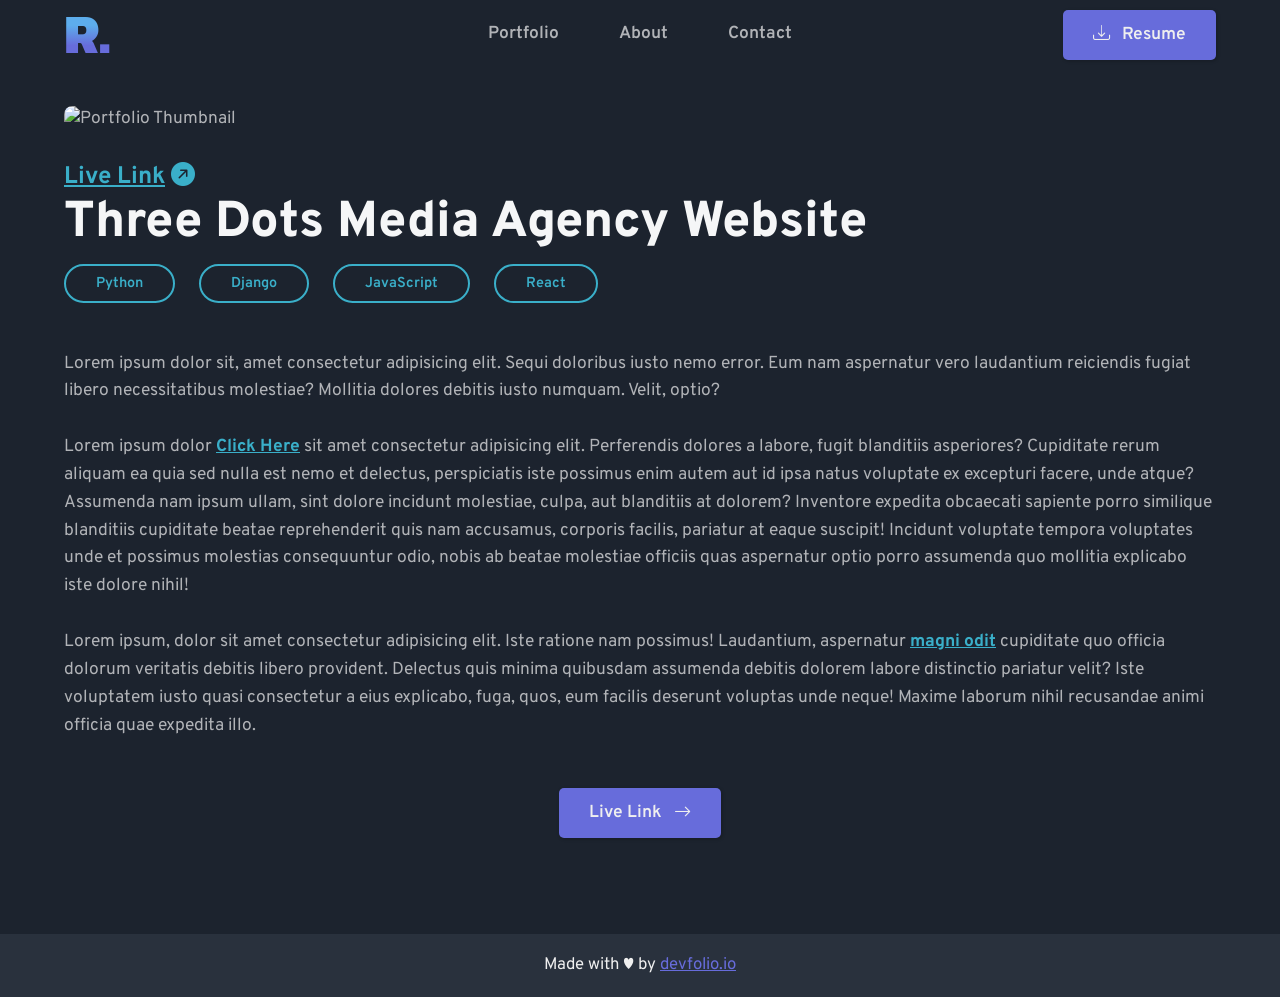
==== portfolio.html @ f794dcac "design in progess" ====
<!DOCTYPE html>
<html lang="en">
  <head>
    <meta charset="UTF-8" />
    <meta http-equiv="X-UA-Compatible" content="IE=edge" />
    <meta name="viewport" content="width=device-width, initial-scale=1.0" />
    <title>Richard Hendricks's Portfolio</title>
    <link rel="shortcut icon" href="assets/favicon.ico" type="image/x-icon" />

    <!-- Google Fonts -->
    <link rel="preconnect" href="https://fonts.googleapis.com" />
    <link rel="preconnect" href="https://fonts.gstatic.com" crossorigin />
    <link
      href="https://fonts.googleapis.com/css2?family=Overpass:wght@400;600;700;800;900&family=Kanit:wght@800&display=swap"
      rel="stylesheet"
    />
    <!-- Bootstrap Icon-->
    <link
      rel="stylesheet"
      href="https://cdn.jsdelivr.net/npm/bootstrap-icons@1.6.1/font/bootstrap-icons.css"
    />
    <!-- Animate CSS -->
    <link
      rel="stylesheet"
      href="https://cdnjs.cloudflare.com/ajax/libs/animate.css/4.1.1/animate.min.css"
    />

    <!-- SplideJs Styles -->
    <link
      rel="stylesheet"
      href="https://cdn.jsdelivr.net/npm/@splidejs/splide@3.2.1/dist/css/splide.min.css"
    />
    <!-- App Styles -->
    <link rel="stylesheet" href="styles/app.css" />
  </head>
  <body>
    <header class="header">
      <div class="animate__animated animate__slideInDown">
        <div class="container">
          <h1 class="header__logo">
            <a href="/"> R. </a>
          </h1>
          <nav class="navigation">
            <ul>
              <li><a href="#portfolio">Portfolio</a></li>
              <li><a href="#about">About</a></li>
              <li><a href="#contact">Contact</a></li>
            </ul>
            <a class="btn btn--main" href="assets/resume.pdf" download>
              <i class="bi bi-download"></i> Resume
            </a>
          </nav>
          <div class="header__resume">
            <a class="btn btn--main" href="assets/resume.pdf" download>
              <i class="bi bi-download"></i> Resume
            </a>
          </div>
          <div class="header__mobile">
            <button id="navigation-button">
              <i class="bi bi-list"></i>
            </button>
          </div>
        </div>
      </div>
    </header>

    <!-- Portfolio Single -->
    <section class="portfolioSingle">
      <div class="container">
        <div class="portfolioSingle__img">
          <img src="assets/portfolio-04.jpg" alt="Portfolio Thumbnail" />
        </div>
        <a href="#" class="portfolioSingle__link">
          Live Link
          <span>
            <i class="bi bi-arrow-up-right-circle-fill"></i>
          </span>
        </a>
        <h2 class="portfolioSingle__title">Three Dots Media Agency Website</h2>
        <ul class="portfolioSingle__stacks">
          <li>Python</li>
          <li>Django</li>
          <li>JavaScript</li>
          <li>React</li>
        </ul>
        <div class="portfolioSingle__content">
          Lorem ipsum dolor sit, amet consectetur adipisicing elit. Sequi
          doloribus iusto nemo error. Eum nam aspernatur vero laudantium
          reiciendis fugiat libero necessitatibus molestiae? Mollitia dolores
          debitis iusto numquam. Velit, optio?

          <br />
          <br />

          Lorem ipsum dolor <a href="#">Click Here</a> sit amet consectetur
          adipisicing elit. Perferendis dolores a labore, fugit blanditiis
          asperiores? Cupiditate rerum aliquam ea quia sed nulla est nemo et
          delectus, perspiciatis iste possimus enim autem aut id ipsa natus
          voluptate ex excepturi facere, unde atque? Assumenda nam ipsum ullam,
          sint dolore incidunt molestiae, culpa, aut blanditiis at dolorem?
          Inventore expedita obcaecati sapiente porro similique blanditiis
          cupiditate beatae reprehenderit quis nam accusamus, corporis facilis,
          pariatur at eaque suscipit! Incidunt voluptate tempora voluptates unde
          et possimus molestias consequuntur odio, nobis ab beatae molestiae
          officiis quas aspernatur optio porro assumenda quo mollitia explicabo
          iste dolore nihil!

          <br />
          <br />

          Lorem ipsum, dolor sit amet consectetur adipisicing elit. Iste ratione
          nam possimus! Laudantium, aspernatur
          <a href="#">magni odit</a> cupiditate quo officia dolorum veritatis
          debitis libero provident. Delectus quis minima quibusdam assumenda
          debitis dolorem labore distinctio pariatur velit? Iste voluptatem
          iusto quasi consectetur a eius explicabo, fuga, quos, eum facilis
          deserunt voluptas unde neque! Maxime laborum nihil recusandae animi
          officia quae expedita illo.
        </div>

        <div class="portfolioSingle__linkBottom">
          <a href="#" class="btn btn--main">
            Live Link <i class="bi bi-arrow-right"></i>
          </a>
        </div>
      </div>
    </section>

    <footer class="footer">
      <div class="footer__copyright">
        <p>Made with &hearts; by <a href="/">devfolio.io</a></p>
      </div>
    </footer>

    <!-- SplideJs v3 -->
    <script src="https://cdn.jsdelivr.net/npm/@splidejs/splide@3.2.1/dist/js/splide.min.js"></script>
    <!-- Scroll Reveal -->
    <script src="https://unpkg.com/scrollreveal"></script>
    <!-- App Scripts -->
    <script src="scripts/app.js"></script>
  </body>
</html>
---- styles/app.css ----
:root {
  --color-main: #676cdb;
  --color-accent: #3aafc9;
  --color-tomato: #f36961;
  --color-orange: #f1b457;
  --color-text: #b1b3b7;
  --color-light: #efefef;
  --color-lighter: #f5f6f7;
  --color-black: #1c232e;
  --color-darkest: #29313d;
  --color-darker: #3a424e;
  --color-dark: #5c626b;
  --font-family: 'Overpass', -apple-system, 'Segoe UI', Roboto, Ubuntu,
    'Helvetica Neue', sans-serif;
  --font-special: 'Kanit', Arial, sans-serif;
  --font-regular: 400;
  --font-medium: 600;
  --font-semi-bold: 700;
  --font-bold: 800;
  --font-black: 900;
}

* {
  margin: 0;
  padding: 0;
  box-sizing: border-box;
  font-family: var(--font-family);
  text-rendering: optimizeLegibility;
  color: inherit;
  font-size: inherit;
  scroll-behavior: smooth;
}

html {
  font-size: 50%;
}
@media only screen and (max-width: 480px) {
  html {
    font-size: 56.25%;
  }
}
@media only screen and (max-width: 1200px) {
  html {
    font-size: 62.5%;
  }
}
@media only screen and (max-width: 1920px) {
  html {
    font-size: 75%;
  }
}

body {
  line-height: 1.6;
  font-weight: var(--font-regular);
  font-size: 1.45rem;
  color: var(--color-text);
  background-color: var(--color-black);
}
@media only screen and (max-width: 480px) {
  body {
    font-size: 1.3rem;
  }
}

img {
  width: 100%;
}

.container {
  max-width: 120rem;
  width: 90%;
  margin: auto;
}

.btn {
  text-decoration: none;
  background-color: transparent;
  border: none;
  display: inline-flex;
  align-items: center;
  gap: 1rem;
  cursor: pointer;
  transition: all ease-in-out 0.3s;
  padding: 0.8rem 2.5rem;
  padding-top: 1rem;
  border-radius: 5px;
  box-shadow: 1px 1px 3px 1px rgba(0, 0, 0, 0.15);
  font-weight: var(--font-medium);
}
.btn--main {
  background-color: var(--color-main);
  color: var(--color-light);
}

.social {
  list-style: none;
  display: flex;
  align-items: center;
  gap: 3rem;
}
.social > li > a {
  color: var(--color-text);
  font-size: 2.4rem;
  transition: all 0.3s ease-in-out;
}
.social > li > a:hover {
  color: var(--color-accent);
}

.section {
  padding: 8rem 0;
}
.section__header {
  margin-bottom: 4rem;
}
.section__header--center {
  text-align: center;
}
.section__title {
  line-height: 1.3;
  font-size: 3.2rem;
  color: var(--color-light);
  font-weight: var(--font-black);
}
@media only screen and (max-width: 900px) {
  .section__title {
    font-size: 2.6rem;
  }
}
@media only screen and (max-width: 600px) {
  .section__title {
    font-size: 2.2rem;
  }
}
@media only screen and (max-width: 480px) {
  .section__title {
    font-size: 2rem;
  }
}
.section__subtitle {
  font-size: 2rem;
}
@media only screen and (max-width: 900px) {
  .section__subtitle {
    font-size: 1.8rem;
  }
}
@media only screen and (max-width: 480px) {
  .section__subtitle {
    font-size: 1.6rem;
  }
}
.section__footer {
  text-align: center;
  margin-top: 4rem;
}
.section__footer a {
  font-weight: var(--font-medium);
  font-size: 1.8rem;
  text-decoration: none;
  color: var(--color-main);
  display: inline-block;
  padding-bottom: 2px;
  border-bottom: 2px solid var(--color-main);
  transition: all 0.3s ease-in-out;
}
.section__footer a:hover {
  color: var(--color-accent);
  border-color: var(--color-accent);
}

@media only screen and (max-width: 900px) {
  #about .section__header,
  #contact .section__header {
    margin-bottom: 2rem;
    text-align: center;
  }
  #about .section__header::after,
  #contact .section__header::after {
    margin: auto;
    margin-top: 1.2rem;
  }
}

.header {
  padding: 0.5rem 0;
  background-color: var(--color-black);
  position: sticky;
  top: 0;
  z-index: 999;
}
.header .container {
  display: flex;
  align-items: center;
  justify-content: space-between;
}
.header .container > * {
  flex-basis: 33.33%;
}
.header__logo > a {
  display: inline-block;
  text-transform: uppercase;
  text-decoration: none;
  font-size: 4.6rem;
  line-height: 1;
  font-family: var(--font-special);
  font-weight: var(--font-bold);
  background: linear-gradient(
    180deg,
    #5dadec 35%,

    #676cdb 72%
  );
  -webkit-background-clip: text;
  -moz-background-clip: text;
  -webkit-text-fill-color: transparent;
  -moz-text-fill-color: transparent;
  background-clip: text;
}
@media only screen and (max-width: 600px) {
  .header__logo > a {
    font-size: 3.2rem;
  }
}
.header__mobile {
  display: none;
}
@media only screen and (max-width: 900px) {
  .header__mobile {
    display: flex;
    justify-content: flex-end;
  }
}
.header__resume {
  display: flex;
  justify-content: flex-end;
}
@media only screen and (max-width: 900px) {
  .header__resume {
    display: none;
  }
}
.header .navigation {
  display: flex;
  justify-content: center;
  gap: 5rem;
  opacity: 1;
  pointer-events: all;
}
.header .navigation .btn {
  display: none;
}
@media only screen and (max-width: 900px) {
  .header .navigation .btn {
    font-size: 2rem;
    padding: 1.2rem 3.5rem;
    display: block;
  }
}
@media only screen and (max-width: 900px) {
  .header .navigation {
    position: absolute;
    top: 0;
    left: 0;
    right: 0;
    min-height: 100vh;
    background: var(--color-light);
    flex-direction: column;
    justify-content: center;
    align-items: center;
    opacity: 0;
    pointer-events: none;
  }
}
.header .navigation > ul {
  list-style: none;
  display: flex;
  align-items: center;
  gap: 5rem;
}
@media only screen and (max-width: 900px) {
  .header .navigation > ul {
    flex-direction: column;
    font-size: 2.4rem;
    align-items: flex-start;
  }
}
.header .navigation > ul > li {
  position: relative;
}
@media only screen and (max-width: 900px) {
  .header .navigation > ul > li::before {
    display: inline-block;
    position: absolute;
    left: -3rem;
    top: calc(50% - 3px);
    content: '';
    width: 1rem;
    height: 3px;
    background-color: var(--color-accent);
  }
}
.header .navigation > ul > li > a {
  text-decoration: none;
  font-weight: var(--font-medium);
}
.header .navigation.show {
  opacity: 1;
  pointer-events: all;
  background-color: var(--color-black);
}
@media only screen and (max-width: 900px) {
  .header #navigation-button {
    display: flex;
    align-items: center;
    justify-content: center;
    height: 4.2rem;
    width: 4.2rem;
    cursor: pointer;
    font-size: 2.4rem;
    line-height: 0;
    border-radius: 50%;
    position: relative;
    z-index: 999;
    outline-color: transparent;
    border: 2px solid var(--color-darker);
    background-color: var(--color-darkest);
  }
}
@media only screen and (max-width: 600px) {
  .header #navigation-button {
    font-size: 2rem;
  }
}

.hero {
  position: relative;
  height: 80vh;
  display: flex;
  /* align-items: center; */
  justify-content: center;
}
.hero__wrapper {
  margin-top: 8rem;
  display: flex;
  flex-direction: column;
  align-items: center;
  justify-content: center;
  text-align: center;
  gap: 2rem;
}
.hero__img {
  margin-top: 6rem;
  width: 100%;
  height: 40vh;
  background-repeat: no-repeat;
  background-position: center top;
  background-size: contain;
}
.hero__img img {
  object-fit: cover;
  object-position: center;
  width: 100%;
  height: 100%;
  border-radius: 50%;
  line-height: 0;
  border: 0.5rem solid var(--color-black);
}
.hero__imgCircle {
  margin: 0 auto;
  margin-top: -4rem;
  height: 16rem;
  width: 16rem;
  border: 0.5rem solid var(--color-main);
  border-radius: 50%;
}
@media only screen and (max-width: 900px) {
  .hero__imgCircle {
    height: 14rem;
    width: 14rem;
  }
}
@media only screen and (max-width: 600px) {
  .hero__imgCircle {
    height: 12rem;
    width: 12rem;
  }
}
.hero__title {
  font-weight: var(--font-black);
  font-size: 4.8rem;
  line-height: 1.05;
  color: var(--color-lighter);
}
@media only screen and (max-width: 900px) {
  .hero__title {
    font-size: 4.2rem;
  }
}
@media only screen and (max-width: 900px) {
  .hero__title {
    font-size: 3.6rem;
  }
}
@media only screen and (max-width: 600px) {
  .hero__title {
    font-size: 3.2rem;
  }
}
@media only screen and (max-width: 480px) {
  .hero__title {
    font-size: 2.4rem;
  }
}
.hero__content {
  max-width: 65rem;
  width: 90%;
}
.hero__social {
  position: absolute;
  bottom: 6rem;
}

.portfolio {
  display: flex;
  gap: 4rem;
  flex-wrap: wrap;
}
.portfolio__box {
  border-radius: 0.7rem;
}
.portfolio__box:nth-child(1),
.portfolio__box:nth-child(4) {
  display: flex;
  flex-direction: row-reverse;
  justify-content: space-between;
  align-items: center;
  flex-basis: 100%;
}
@media only screen and (max-width: 900px) {
  .portfolio__box:nth-child(1),
  .portfolio__box:nth-child(4) {
    flex-direction: column;
  }
}
.portfolio__box:nth-child(1) .portfolio__img,
.portfolio__box:nth-child(4) .portfolio__img {
  width: 45%;
  /* background-color: var(--color-accent); */
}
.portfolio__box:nth-child(1) .portfolio__info,
.portfolio__box:nth-child(4) .portfolio__info {
  width: 50%;
}
.portfolio__box:nth-child(1) .portfolio__link,
.portfolio__box:nth-child(4) .portfolio__link {
  color: var(--color-accent);
  border-color: var(--color-accent);
}
@media only screen and (max-width: 900px) {
  .portfolio__box:nth-child(1),
  .portfolio__box:nth-child(4) {
    flex-direction: column;
  }
  .portfolio__box:nth-child(1) .portfolio__img,
  .portfolio__box:nth-child(4) .portfolio__img {
    width: 100%;
    /* background-color: var(--color-accent); */
  }
  .portfolio__box:nth-child(1) .portfolio__info,
  .portfolio__box:nth-child(4) .portfolio__info {
    width: 100%;
  }
}
.portfolio__box:nth-child(2),
.portfolio__box:nth-child(3) {
  display: flex;
  flex-basis: calc(50% - 2rem);
  flex-direction: column-reverse;
  background-color: var(--color-light);
  padding: 2.5rem 0 0 4rem;
  overflow: hidden;
}
@media only screen and (max-width: 900px) {
  .portfolio__box:nth-child(2),
  .portfolio__box:nth-child(3) {
    flex-basis: 100%;
  }
}
.portfolio__box:nth-child(2) .portfolio__img,
.portfolio__box:nth-child(3) .portfolio__img {
  border-radius: 0;
  height: 36rem;
  padding: 0;
}
@media only screen and (max-width: 900px) {
  .portfolio__box:nth-child(2) .portfolio__img,
  .portfolio__box:nth-child(3) .portfolio__img {
    height: 24rem;
  }
}
.portfolio__box:nth-child(2) .portfolio__img img,
.portfolio__box:nth-child(3) .portfolio__img img {
  height: 100%;
  object-fit: cover;
  object-position: top center;
}
.portfolio__box:nth-child(2) .portfolio__title,
.portfolio__box:nth-child(3) .portfolio__title {
  color: var(--color-black);
}
.portfolio__box:nth-child(2) .portfolio__content,
.portfolio__box:nth-child(3) .portfolio__content {
  color: var(--color-darker);
  margin-right: 2rem;
}
.portfolio__box:nth-child(2) .portfolio__link,
.portfolio__box:nth-child(3) .portfolio__link {
  color: var(--color-darkest);
  border-color: var(--color-darkest);
  display: inline-block;
  margin-bottom: 4rem;
}
.portfolio__box:nth-child(3) {
  background-color: var(--color-dark);
}
.portfolio__box:nth-child(4) {
  flex-direction: row;
}
@media only screen and (max-width: 900px) {
  .portfolio__box:nth-child(4) {
    flex-direction: column;
  }
}
.portfolio__box:nth-child(4) .portfolio__img {
  background-color: var(--color-main);
}
.portfolio__box:nth-child(4) .portfolio__link {
  color: var(--color-main);
  border-color: var(--color-main);
}
.portfolio__img {
  border-radius: 0.7rem;
  overflow: hidden;
  padding: 2.5rem 0 0 2.5rem;
  line-height: 0;
}
.portfolio__img img {
  border-top-left-radius: 0.7rem;
}
.portfolio__title {
  font-size: 2.4rem;
  margin: 1rem 0;
  color: var(--color-lighter);
  font-weight: var(--font-bold);
}
@media only screen and (max-width: 600px) {
  .portfolio__title {
    font-size: 2rem;
  }
}
.portfolio__content {
  margin-bottom: 1rem;
}
.portfolio__link {
  font-size: 1.6rem;
  font-weight: var(--font-medium);
  text-decoration: none;
  border-bottom: 2px solid transparent;
  transition: all 0.3s ease-in-out;
  backface-visibility: hidden;
}
.portfolio__link:hover {
  letter-spacing: 0.5px;
}

.about {
  display: flex;
  justify-content: space-between;
  align-items: center;
  flex-wrap: wrap;
}
@media only screen and (max-width: 900px) {
  .about {
    flex-direction: column-reverse;
  }
}
.about__left {
  flex-basis: 50%;
}
@media only screen and (max-width: 900px) {
  .about__left {
    flex-basis: 100%;
  }
}
.about__right {
  flex-basis: 45%;
}
@media only screen and (max-width: 900px) {
  .about__right {
    flex-basis: 100%;
    margin-bottom: 4rem;
  }
}
.about__right img {
  border-radius: 1.5rem;
}
.about__bio {
  line-height: 1.8;
  margin-bottom: 3rem;
}
.about__skillsTitle {
  color: var(--color-main);
  font-size: 2.4rem;
  margin-bottom: 1.5rem;
}
@media only screen and (max-width: 900px) {
  .about__skillsTitle {
    font-size: 2rem;
  }
}
.about__skillsList {
  display: flex;
  flex-wrap: wrap;
  list-style: none;
  gap: 2rem;
}
@media only screen and (max-width: 900px) {
  .about__skillsList {
    gap: 1.5rem;
  }
}
.about__skillsList li {
  font-size: 1.4rem;
  padding: 0.5rem 2rem;
  color: var(--color-main);
  padding-top: 0.8rem;
  border: 2px solid var(--color-main);
  border-radius: 4rem;
}
.about__skillsList li:hover {
  background-color: var(--color-main);
  color: var(--color-light);
}
@media only screen and (max-width: 900px) {
  .about__skillsList li {
    font-size: 1.3rem;
    padding: 0.5rem 1.5rem;
  }
}

.testimonials {
  display: flex;
  flex-direction: column;
  align-items: center;
}
.testimonials .splide__pagination {
  padding-bottom: 2rem;
}
.testimonials .splide__arrow {
  background-color: var(--color-main);
}
.testimonials .splide__arrow--prev {
  right: 0;
}
.testimonials .splide__arrow--next {
  right: 0;
}
.testimonials .splide__pagination__page.is-active {
  background-color: var(--color-main);
}
.testimonials__box {
  padding-left: 8rem;
  padding-right: 8rem;
}
@media only screen and (max-width: 900px) {
  .testimonials__box {
    padding-left: 4rem;
    padding-right: 4rem;
  }
}
@media only screen and (max-width: 900px) {
  .testimonials__box {
    padding-left: 2rem;
    padding-right: 2rem;
  }
}
.testimonials__content {
  position: relative;
  padding: 3rem 8rem;
  background-color: var(--color-darkest);
  padding-bottom: 8rem;
}
@media only screen and (max-width: 900px) {
  .testimonials__content {
    background-color: var(--color-black);
    padding: 0;
    padding-left: 5rem;
    padding-right: 3rem;
  }
}
@media only screen and (max-width: 600px) {
  .testimonials__content {
    padding-left: 3rem;
    padding-right: 1rem;
  }
}
.testimonials__sign {
  top: 4rem;
  left: 5.5rem;
  font-size: 8rem;
  position: absolute;
  color: var(--color-text);
}
@media only screen and (max-width: 1200px) {
  .testimonials__sign {
    font-size: 6rem;
    top: 2rem;
    left: 6.5rem;
  }
}
@media only screen and (max-width: 900px) {
  .testimonials__sign {
    font-size: 5rem;
    top: 4rem;
  }
}
@media only screen and (max-width: 600px) {
  .testimonials__sign {
    font-size: 4rem;
    top: 6rem;
  }
}
.testimonials__quotes {
  padding-top: 12rem;
  padding-bottom: 4rem;
  color: var(--color-gray);
}
.testimonials__author {
  display: flex;
  flex-direction: column;
  align-items: end;
}
.testimonials__author h4 {
  font-weight: var(--font-semi-bold);
  color: var(--color-gray);
  font-size: 2rem;
}
.testimonials__author p {
  font-weight: var(--font-semi-bold);
  color: var(--color-accent);
}

.contact {
  display: flex;
  justify-content: space-between;
  align-items: center;
  flex-wrap: wrap;
}
.contact__left {
  flex-basis: 40%;
}
@media only screen and (max-width: 900px) {
  .contact__left {
    flex-basis: 100%;
  }
}
.contact__right {
  flex-basis: 50%;
}
@media only screen and (max-width: 900px) {
  .contact__right {
    flex-basis: 100%;
    margin-top: 2rem;
  }
}
.contact__info {
  margin: 1.5rem 0;
  text-align: left;
}
@media only screen and (max-width: 900px) {
  .contact__info {
    text-align: center;
  }
}
.contact__info p {
  font-weight: var(--font-semi-bold);
}
.contact__info a {
  text-decoration: none;
  font-size: 2.4rem;
  font-weight: var(--font-bold);
  color: var(--color-main);
  transition: all 0.3s ease-in-out;
}
@media only screen and (max-width: 900px) {
  .contact__info a {
    font-size: 2rem;
  }
}
.contact__info a:hover {
  color: var(--color-accent);
}
@media only screen and (max-width: 900px) {
  .contact__info .social {
    justify-content: center;
  }
}
.contact__form {
  display: flex;
  flex-direction: column;
  gap: 2rem;
  background-color: var(--color-darkest);
  padding: 4rem;
}
.contact__fields label {
  position: absolute;
  left: -9999px;
}
.contact__fields input,
.contact__fields textarea {
  width: 100%;
  padding: 1.2rem;
  padding-left: 0;
  background: transparent;
  border: none;
  border-bottom: 2px solid var(--color-darker);
}
.contact__fields textarea {
  resize: none;
  height: 12rem;
}
.contact__fields button {
  font-size: 1.6rem;
  display: inline-block;
  padding: 1.5rem 2.5rem;
}
@media only screen and (max-width: 900px) {
  .contact__fields button {
    font-size: 1.4rem;
    width: 100%;
  }
}

.footer__copyright {
  background-color: var(--color-darkest);
  color: var(--color-light);
  font-size: 1.4rem;
  text-align: center;
  padding: 1.5rem 0;
}
.footer__copyright a {
  color: var(--color-main);
}

.portfolioSingle {
  margin-top: 3rem;
  margin-bottom: 8rem;
}
.portfolioSingle__img {
  margin-bottom: 2rem;
}
.portfolioSingle__img img {
  border-radius: 0.7rem;
  height: 50vh;
  object-fit: cover;
  object-position: top center;
}
.portfolioSingle__stacks {
  flex-wrap: wrap;
  display: flex;
  list-style: none;
  align-items: center;
  gap: 2rem;
  margin-top: 1rem;
}
.portfolioSingle__stacks li {
  color: var(--color-accent);
  border: 2px solid var(--color-accent);
  border-radius: 5rem;
  font-size: 1.2rem;
  font-weight: var(--font-medium);
  padding: 0.5rem 2.5rem;
}
.portfolioSingle__link {
  display: flex;
  gap: 0.5rem;
  color: var(--color-accent);
  font-weight: var(--font-semi-bold);
  font-size: 2rem;
}
.portfolioSingle__linkBottom {
  text-align: center;
}
.portfolioSingle__title {
  font-size: 4.2rem;
  color: var(--color-lighter);
  font-weight: var(--font-bold);
  line-height: 1.1;
}
.portfolioSingle__content {
  margin: 4rem 0;
}
.portfolioSingle__content a {
  color: var(--color-accent);
  font-weight: var(--font-semi-bold);
}
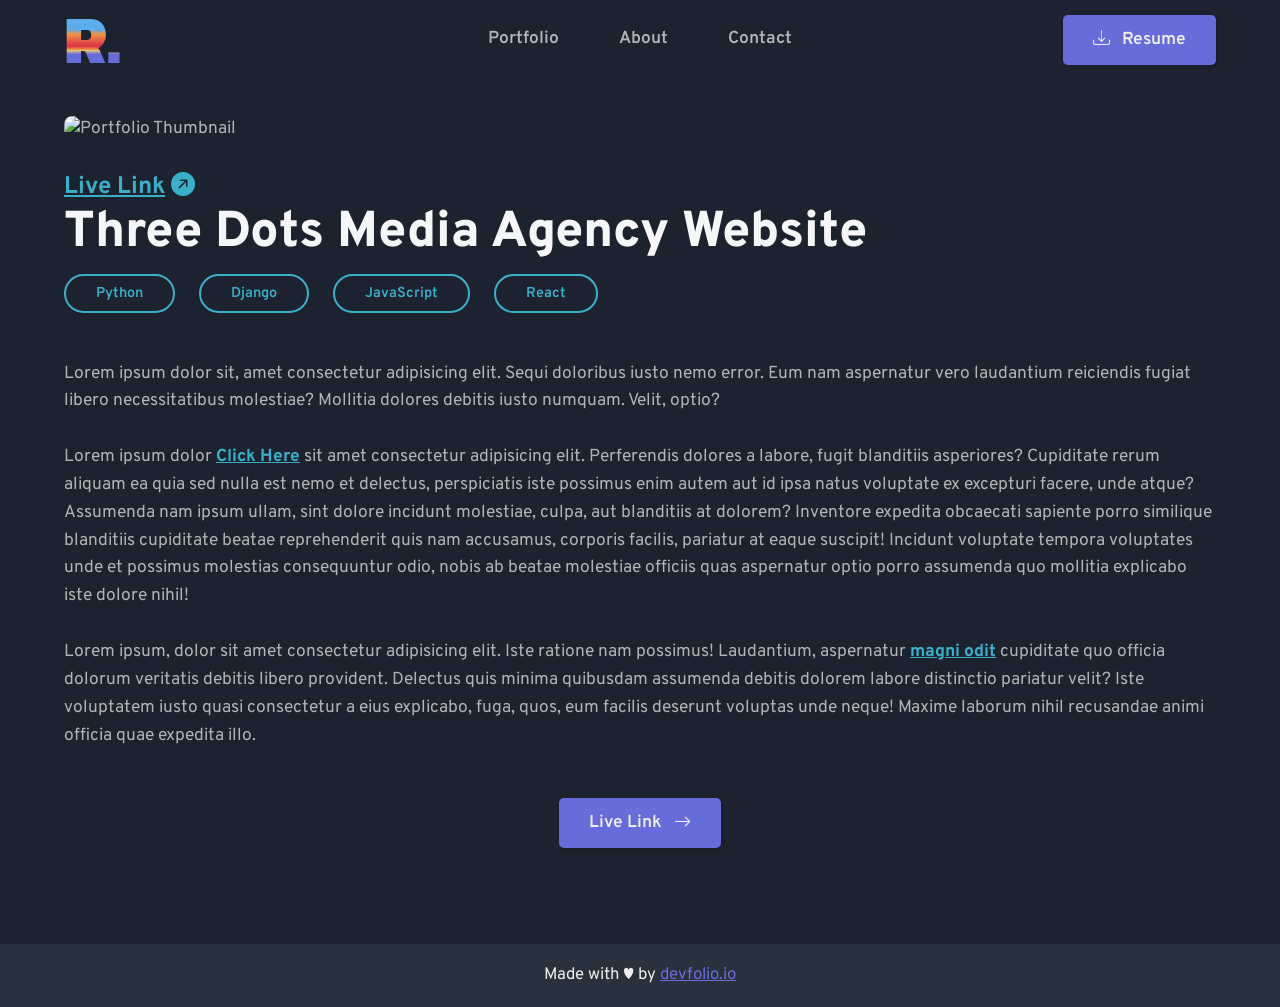
==== commit 70d8840d: "update" ====
--- a/portfolio.html
+++ b/portfolio.html
@@ -84,44 +84,36 @@
           <li>React</li>
         </ul>
         <div class="portfolioSingle__content">
-          Lorem ipsum dolor sit, amet consectetur adipisicing elit. Sequi
-          doloribus iusto nemo error. Eum nam aspernatur vero laudantium
-          reiciendis fugiat libero necessitatibus molestiae? Mollitia dolores
-          debitis iusto numquam. Velit, optio?
+          Lorem ipsum dolor sit, amet consectetur adipisicing elit. Sequi doloribus iusto nemo
+          error. Eum nam aspernatur vero laudantium reiciendis fugiat libero necessitatibus
+          molestiae? Mollitia dolores debitis iusto numquam. Velit, optio?
 
           <br />
           <br />
 
-          Lorem ipsum dolor <a href="#">Click Here</a> sit amet consectetur
-          adipisicing elit. Perferendis dolores a labore, fugit blanditiis
-          asperiores? Cupiditate rerum aliquam ea quia sed nulla est nemo et
-          delectus, perspiciatis iste possimus enim autem aut id ipsa natus
-          voluptate ex excepturi facere, unde atque? Assumenda nam ipsum ullam,
-          sint dolore incidunt molestiae, culpa, aut blanditiis at dolorem?
-          Inventore expedita obcaecati sapiente porro similique blanditiis
-          cupiditate beatae reprehenderit quis nam accusamus, corporis facilis,
-          pariatur at eaque suscipit! Incidunt voluptate tempora voluptates unde
-          et possimus molestias consequuntur odio, nobis ab beatae molestiae
-          officiis quas aspernatur optio porro assumenda quo mollitia explicabo
-          iste dolore nihil!
+          Lorem ipsum dolor <a href="#">Click Here</a> sit amet consectetur adipisicing elit.
+          Perferendis dolores a labore, fugit blanditiis asperiores? Cupiditate rerum aliquam ea
+          quia sed nulla est nemo et delectus, perspiciatis iste possimus enim autem aut id ipsa
+          natus voluptate ex excepturi facere, unde atque? Assumenda nam ipsum ullam, sint dolore
+          incidunt molestiae, culpa, aut blanditiis at dolorem? Inventore expedita obcaecati
+          sapiente porro similique blanditiis cupiditate beatae reprehenderit quis nam accusamus,
+          corporis facilis, pariatur at eaque suscipit! Incidunt voluptate tempora voluptates unde
+          et possimus molestias consequuntur odio, nobis ab beatae molestiae officiis quas
+          aspernatur optio porro assumenda quo mollitia explicabo iste dolore nihil!
 
           <br />
           <br />
 
-          Lorem ipsum, dolor sit amet consectetur adipisicing elit. Iste ratione
-          nam possimus! Laudantium, aspernatur
-          <a href="#">magni odit</a> cupiditate quo officia dolorum veritatis
-          debitis libero provident. Delectus quis minima quibusdam assumenda
-          debitis dolorem labore distinctio pariatur velit? Iste voluptatem
-          iusto quasi consectetur a eius explicabo, fuga, quos, eum facilis
-          deserunt voluptas unde neque! Maxime laborum nihil recusandae animi
+          Lorem ipsum, dolor sit amet consectetur adipisicing elit. Iste ratione nam possimus!
+          Laudantium, aspernatur <a href="#">magni odit</a> cupiditate quo officia dolorum veritatis
+          debitis libero provident. Delectus quis minima quibusdam assumenda debitis dolorem labore
+          distinctio pariatur velit? Iste voluptatem iusto quasi consectetur a eius explicabo, fuga,
+          quos, eum facilis deserunt voluptas unde neque! Maxime laborum nihil recusandae animi
           officia quae expedita illo.
         </div>
 
         <div class="portfolioSingle__linkBottom">
-          <a href="#" class="btn btn--main">
-            Live Link <i class="bi bi-arrow-right"></i>
-          </a>
+          <a href="#" class="btn btn--main"> Live Link <i class="bi bi-arrow-right"></i> </a>
         </div>
       </div>
     </section>
--- a/styles/app.css
+++ b/styles/app.css
@@ -10,15 +10,13 @@
   --color-darkest: #29313d;
   --color-darker: #3a424e;
   --color-dark: #5c626b;
-  --font-family: 'Overpass', -apple-system, 'Segoe UI', Roboto, Ubuntu,
-    'Helvetica Neue', sans-serif;
+  --font-family: 'Overpass', -apple-system, 'Segoe UI', Roboto, Ubuntu, 'Helvetica Neue', sans-serif;
   --font-special: 'Kanit', Arial, sans-serif;
   --font-regular: 400;
   --font-medium: 600;
   --font-semi-bold: 700;
   --font-bold: 800;
-  --font-black: 900;
-}
+  --font-black: 900; }
 
 * {
   margin: 0;
@@ -28,50 +26,37 @@
   text-rendering: optimizeLegibility;
   color: inherit;
   font-size: inherit;
-  scroll-behavior: smooth;
-}
+  scroll-behavior: smooth; }
 
 html {
-  font-size: 50%;
-}
-@media only screen and (max-width: 480px) {
-  html {
-    font-size: 56.25%;
-  }
-}
-@media only screen and (max-width: 1200px) {
-  html {
-    font-size: 62.5%;
-  }
-}
-@media only screen and (max-width: 1920px) {
-  html {
-    font-size: 75%;
-  }
-}
+  font-size: 50%; }
+  @media only screen and (max-width: 480px) {
+    html {
+      font-size: 56.25%; } }
+  @media only screen and (max-width: 1200px) {
+    html {
+      font-size: 62.5%; } }
+  @media only screen and (max-width: 1920px) {
+    html {
+      font-size: 75%; } }
 
 body {
   line-height: 1.6;
   font-weight: var(--font-regular);
   font-size: 1.45rem;
   color: var(--color-text);
-  background-color: var(--color-black);
-}
-@media only screen and (max-width: 480px) {
-  body {
-    font-size: 1.3rem;
-  }
-}
+  background-color: var(--color-black); }
+  @media only screen and (max-width: 480px) {
+    body {
+      font-size: 1.3rem; } }
 
 img {
-  width: 100%;
-}
+  width: 100%; }
 
 .container {
   max-width: 120rem;
   width: 90%;
-  margin: auto;
-}
+  margin: auto; }
 
 .btn {
   text-decoration: none;
@@ -86,823 +71,606 @@
   padding-top: 1rem;
   border-radius: 5px;
   box-shadow: 1px 1px 3px 1px rgba(0, 0, 0, 0.15);
-  font-weight: var(--font-medium);
-}
-.btn--main {
-  background-color: var(--color-main);
-  color: var(--color-light);
-}
+  font-weight: var(--font-medium); }
+  .btn--main {
+    background-color: var(--color-main);
+    color: var(--color-light); }
 
 .social {
   list-style: none;
   display: flex;
   align-items: center;
-  gap: 3rem;
-}
-.social > li > a {
-  color: var(--color-text);
-  font-size: 2.4rem;
-  transition: all 0.3s ease-in-out;
-}
-.social > li > a:hover {
-  color: var(--color-accent);
-}
+  gap: 3rem; }
+  .social > li > a {
+    color: var(--color-text);
+    font-size: 2.4rem;
+    transition: all 0.3s ease-in-out; }
+    .social > li > a:hover {
+      color: var(--color-accent); }
 
 .section {
-  padding: 8rem 0;
-}
-.section__header {
-  margin-bottom: 4rem;
-}
-.section__header--center {
-  text-align: center;
-}
-.section__title {
-  line-height: 1.3;
-  font-size: 3.2rem;
-  color: var(--color-light);
-  font-weight: var(--font-black);
-}
-@media only screen and (max-width: 900px) {
+  padding: 8rem 0; }
+  .section__header {
+    margin-bottom: 4rem; }
+    .section__header--center {
+      text-align: center; }
   .section__title {
-    font-size: 2.6rem;
-  }
-}
-@media only screen and (max-width: 600px) {
-  .section__title {
-    font-size: 2.2rem;
-  }
-}
-@media only screen and (max-width: 480px) {
-  .section__title {
-    font-size: 2rem;
-  }
-}
-.section__subtitle {
-  font-size: 2rem;
-}
-@media only screen and (max-width: 900px) {
+    line-height: 1.3;
+    font-size: 3.2rem;
+    color: var(--color-light);
+    font-weight: var(--font-black); }
+    @media only screen and (max-width: 900px) {
+      .section__title {
+        font-size: 2.6rem; } }
+    @media only screen and (max-width: 600px) {
+      .section__title {
+        font-size: 2.2rem; } }
+    @media only screen and (max-width: 480px) {
+      .section__title {
+        font-size: 2rem; } }
   .section__subtitle {
-    font-size: 1.8rem;
-  }
-}
-@media only screen and (max-width: 480px) {
-  .section__subtitle {
-    font-size: 1.6rem;
-  }
-}
-.section__footer {
-  text-align: center;
-  margin-top: 4rem;
-}
-.section__footer a {
-  font-weight: var(--font-medium);
-  font-size: 1.8rem;
-  text-decoration: none;
-  color: var(--color-main);
-  display: inline-block;
-  padding-bottom: 2px;
-  border-bottom: 2px solid var(--color-main);
-  transition: all 0.3s ease-in-out;
-}
-.section__footer a:hover {
-  color: var(--color-accent);
-  border-color: var(--color-accent);
-}
+    font-size: 2rem; }
+    @media only screen and (max-width: 900px) {
+      .section__subtitle {
+        font-size: 1.8rem; } }
+    @media only screen and (max-width: 480px) {
+      .section__subtitle {
+        font-size: 1.6rem; } }
+  .section__footer {
+    text-align: center;
+    margin-top: 4rem; }
+    .section__footer a {
+      font-weight: var(--font-medium);
+      font-size: 1.8rem;
+      text-decoration: none;
+      color: var(--color-main);
+      display: inline-block;
+      padding-bottom: 2px;
+      border-bottom: 2px solid var(--color-main);
+      transition: all 0.3s ease-in-out; }
+      .section__footer a:hover {
+        color: var(--color-accent);
+        border-color: var(--color-accent); }
 
 @media only screen and (max-width: 900px) {
   #about .section__header,
   #contact .section__header {
     margin-bottom: 2rem;
-    text-align: center;
-  }
-  #about .section__header::after,
-  #contact .section__header::after {
-    margin: auto;
-    margin-top: 1.2rem;
-  }
-}
+    text-align: center; }
+    #about .section__header::after,
+    #contact .section__header::after {
+      margin: auto;
+      margin-top: 1.2rem; } }
 
 .header {
   padding: 0.5rem 0;
   background-color: var(--color-black);
   position: sticky;
   top: 0;
-  z-index: 999;
-}
-.header .container {
-  display: flex;
-  align-items: center;
-  justify-content: space-between;
-}
-.header .container > * {
-  flex-basis: 33.33%;
-}
-.header__logo > a {
-  display: inline-block;
-  text-transform: uppercase;
-  text-decoration: none;
-  font-size: 4.6rem;
-  line-height: 1;
-  font-family: var(--font-special);
-  font-weight: var(--font-bold);
-  background: linear-gradient(
-    180deg,
-    #5dadec 35%,
-
-    #676cdb 72%
-  );
-  -webkit-background-clip: text;
-  -moz-background-clip: text;
-  -webkit-text-fill-color: transparent;
-  -moz-text-fill-color: transparent;
-  background-clip: text;
-}
-@media only screen and (max-width: 600px) {
+  z-index: 999; }
+  .header .container {
+    display: flex;
+    align-items: center;
+    justify-content: space-between; }
+    .header .container > * {
+      flex-basis: 33.33%; }
   .header__logo > a {
-    font-size: 3.2rem;
-  }
-}
-.header__mobile {
-  display: none;
-}
-@media only screen and (max-width: 900px) {
+    display: inline-block;
+    text-transform: uppercase;
+    text-decoration: none;
+    font-size: 5.6rem;
+    line-height: 1;
+    font-family: var(--font-special);
+    font-weight: var(--font-bold);
+    background: linear-gradient(180deg, #5dadec 35%, #ef9645 42%, #dd2e44 60%, #ef9645 65%, #ffdc5d 60%, #676cdb 72%);
+    -webkit-background-clip: text;
+    -moz-background-clip: text;
+    -webkit-text-fill-color: transparent;
+    -moz-text-fill-color: transparent;
+    background-clip: text; }
+    @media only screen and (max-width: 600px) {
+      .header__logo > a {
+        font-size: 3.2rem; } }
   .header__mobile {
-    display: flex;
-    justify-content: flex-end;
-  }
-}
-.header__resume {
-  display: flex;
-  justify-content: flex-end;
-}
-@media only screen and (max-width: 900px) {
+    display: none; }
+    @media only screen and (max-width: 900px) {
+      .header__mobile {
+        display: flex;
+        justify-content: flex-end; } }
   .header__resume {
-    display: none;
-  }
-}
-.header .navigation {
-  display: flex;
-  justify-content: center;
-  gap: 5rem;
-  opacity: 1;
-  pointer-events: all;
-}
-.header .navigation .btn {
-  display: none;
-}
-@media only screen and (max-width: 900px) {
-  .header .navigation .btn {
-    font-size: 2rem;
-    padding: 1.2rem 3.5rem;
-    display: block;
-  }
-}
-@media only screen and (max-width: 900px) {
+    display: flex;
+    justify-content: flex-end; }
+    @media only screen and (max-width: 900px) {
+      .header__resume {
+        display: none; } }
   .header .navigation {
-    position: absolute;
-    top: 0;
-    left: 0;
-    right: 0;
-    min-height: 100vh;
-    background: var(--color-light);
-    flex-direction: column;
+    display: flex;
     justify-content: center;
-    align-items: center;
-    opacity: 0;
-    pointer-events: none;
-  }
-}
-.header .navigation > ul {
-  list-style: none;
-  display: flex;
-  align-items: center;
-  gap: 5rem;
-}
-@media only screen and (max-width: 900px) {
-  .header .navigation > ul {
-    flex-direction: column;
-    font-size: 2.4rem;
-    align-items: flex-start;
-  }
-}
-.header .navigation > ul > li {
-  position: relative;
-}
-@media only screen and (max-width: 900px) {
-  .header .navigation > ul > li::before {
-    display: inline-block;
-    position: absolute;
-    left: -3rem;
-    top: calc(50% - 3px);
-    content: '';
-    width: 1rem;
-    height: 3px;
-    background-color: var(--color-accent);
-  }
-}
-.header .navigation > ul > li > a {
-  text-decoration: none;
-  font-weight: var(--font-medium);
-}
-.header .navigation.show {
-  opacity: 1;
-  pointer-events: all;
-  background-color: var(--color-black);
-}
-@media only screen and (max-width: 900px) {
-  .header #navigation-button {
-    display: flex;
-    align-items: center;
-    justify-content: center;
-    height: 4.2rem;
-    width: 4.2rem;
-    cursor: pointer;
-    font-size: 2.4rem;
-    line-height: 0;
-    border-radius: 50%;
-    position: relative;
-    z-index: 999;
-    outline-color: transparent;
-    border: 2px solid var(--color-darker);
-    background-color: var(--color-darkest);
-  }
-}
-@media only screen and (max-width: 600px) {
-  .header #navigation-button {
-    font-size: 2rem;
-  }
-}
+    gap: 5rem;
+    opacity: 1;
+    pointer-events: all; }
+    .header .navigation .btn {
+      display: none; }
+      @media only screen and (max-width: 900px) {
+        .header .navigation .btn {
+          font-size: 2rem;
+          padding: 1.2rem 3.5rem;
+          display: block; } }
+    @media only screen and (max-width: 900px) {
+      .header .navigation {
+        position: absolute;
+        top: 0;
+        left: 0;
+        right: 0;
+        min-height: 100vh;
+        background: var(--color-light);
+        flex-direction: column;
+        justify-content: center;
+        align-items: center;
+        opacity: 0;
+        pointer-events: none; } }
+    .header .navigation > ul {
+      list-style: none;
+      display: flex;
+      align-items: center;
+      gap: 5rem; }
+      @media only screen and (max-width: 900px) {
+        .header .navigation > ul {
+          flex-direction: column;
+          font-size: 2.4rem;
+          align-items: flex-start; } }
+      .header .navigation > ul > li {
+        position: relative; }
+        @media only screen and (max-width: 900px) {
+          .header .navigation > ul > li::before {
+            display: inline-block;
+            position: absolute;
+            left: -3rem;
+            top: calc(50% - 3px);
+            content: '';
+            width: 1rem;
+            height: 3px;
+            background-color: var(--color-accent); } }
+        .header .navigation > ul > li > a {
+          text-decoration: none;
+          font-weight: var(--font-medium); }
+    .header .navigation.show {
+      opacity: 1;
+      pointer-events: all;
+      background-color: var(--color-black); }
+  @media only screen and (max-width: 900px) {
+    .header #navigation-button {
+      display: flex;
+      align-items: center;
+      justify-content: center;
+      height: 4.2rem;
+      width: 4.2rem;
+      cursor: pointer;
+      font-size: 2.4rem;
+      line-height: 0;
+      border-radius: 50%;
+      position: relative;
+      z-index: 999;
+      outline-color: transparent;
+      border: 2px solid var(--color-darker);
+      background-color: var(--color-darkest); } }
+  @media only screen and (max-width: 600px) {
+    .header #navigation-button {
+      font-size: 2rem; } }
 
 .hero {
   position: relative;
   height: 80vh;
   display: flex;
-  /* align-items: center; */
-  justify-content: center;
-}
-.hero__wrapper {
-  margin-top: 8rem;
-  display: flex;
-  flex-direction: column;
   align-items: center;
-  justify-content: center;
-  text-align: center;
-  gap: 2rem;
-}
-.hero__img {
-  margin-top: 6rem;
-  width: 100%;
-  height: 40vh;
-  background-repeat: no-repeat;
-  background-position: center top;
-  background-size: contain;
-}
-.hero__img img {
-  object-fit: cover;
-  object-position: center;
-  width: 100%;
-  height: 100%;
-  border-radius: 50%;
-  line-height: 0;
-  border: 0.5rem solid var(--color-black);
-}
-.hero__imgCircle {
-  margin: 0 auto;
-  margin-top: -4rem;
-  height: 16rem;
-  width: 16rem;
-  border: 0.5rem solid var(--color-main);
-  border-radius: 50%;
-}
-@media only screen and (max-width: 900px) {
+  justify-content: center; }
+  .hero__wrapper {
+    margin-top: 8rem;
+    display: flex;
+    flex-direction: column;
+    align-items: center;
+    justify-content: center;
+    text-align: center;
+    gap: 2rem; }
+  .hero__img {
+    margin-top: 6rem;
+    width: 100%;
+    height: 40vh;
+    background-repeat: no-repeat;
+    background-position: center top;
+    background-size: contain; }
+    .hero__img img {
+      object-fit: cover;
+      object-position: center;
+      width: 100%;
+      height: 100%;
+      border-radius: 50%;
+      line-height: 0;
+      border: 0.5rem solid var(--color-black); }
   .hero__imgCircle {
-    height: 14rem;
-    width: 14rem;
-  }
-}
-@media only screen and (max-width: 600px) {
-  .hero__imgCircle {
-    height: 12rem;
-    width: 12rem;
-  }
-}
-.hero__title {
-  font-weight: var(--font-black);
-  font-size: 4.8rem;
-  line-height: 1.05;
-  color: var(--color-lighter);
-}
-@media only screen and (max-width: 900px) {
+    margin: 0 auto;
+    margin-top: -4rem;
+    height: 16rem;
+    width: 16rem;
+    border: 0.5rem solid var(--color-main);
+    border-radius: 50%; }
+    @media only screen and (max-width: 900px) {
+      .hero__imgCircle {
+        height: 14rem;
+        width: 14rem; } }
+    @media only screen and (max-width: 600px) {
+      .hero__imgCircle {
+        height: 12rem;
+        width: 12rem; } }
   .hero__title {
-    font-size: 4.2rem;
-  }
-}
-@media only screen and (max-width: 900px) {
-  .hero__title {
-    font-size: 3.6rem;
-  }
-}
-@media only screen and (max-width: 600px) {
-  .hero__title {
-    font-size: 3.2rem;
-  }
-}
-@media only screen and (max-width: 480px) {
-  .hero__title {
-    font-size: 2.4rem;
-  }
-}
-.hero__content {
-  max-width: 65rem;
-  width: 90%;
-}
-.hero__social {
-  position: absolute;
-  bottom: 6rem;
-}
+    font-weight: var(--font-black);
+    font-size: 4.8rem;
+    line-height: 1.05;
+    color: var(--color-lighter); }
+    @media only screen and (max-width: 900px) {
+      .hero__title {
+        font-size: 4.2rem; } }
+    @media only screen and (max-width: 900px) {
+      .hero__title {
+        font-size: 3.6rem; } }
+    @media only screen and (max-width: 600px) {
+      .hero__title {
+        font-size: 3.2rem; } }
+    @media only screen and (max-width: 480px) {
+      .hero__title {
+        font-size: 2.4rem; } }
+  .hero__content {
+    max-width: 65rem;
+    width: 90%; }
+  .hero__social {
+    position: absolute;
+    bottom: 6rem; }
 
 .portfolio {
   display: flex;
   gap: 4rem;
-  flex-wrap: wrap;
-}
-.portfolio__box {
-  border-radius: 0.7rem;
-}
-.portfolio__box:nth-child(1),
-.portfolio__box:nth-child(4) {
-  display: flex;
-  flex-direction: row-reverse;
-  justify-content: space-between;
-  align-items: center;
-  flex-basis: 100%;
-}
-@media only screen and (max-width: 900px) {
-  .portfolio__box:nth-child(1),
-  .portfolio__box:nth-child(4) {
-    flex-direction: column;
-  }
-}
-.portfolio__box:nth-child(1) .portfolio__img,
-.portfolio__box:nth-child(4) .portfolio__img {
-  width: 45%;
-  /* background-color: var(--color-accent); */
-}
-.portfolio__box:nth-child(1) .portfolio__info,
-.portfolio__box:nth-child(4) .portfolio__info {
-  width: 50%;
-}
-.portfolio__box:nth-child(1) .portfolio__link,
-.portfolio__box:nth-child(4) .portfolio__link {
-  color: var(--color-accent);
-  border-color: var(--color-accent);
-}
-@media only screen and (max-width: 900px) {
-  .portfolio__box:nth-child(1),
-  .portfolio__box:nth-child(4) {
-    flex-direction: column;
-  }
-  .portfolio__box:nth-child(1) .portfolio__img,
-  .portfolio__box:nth-child(4) .portfolio__img {
-    width: 100%;
-    /* background-color: var(--color-accent); */
-  }
-  .portfolio__box:nth-child(1) .portfolio__info,
-  .portfolio__box:nth-child(4) .portfolio__info {
-    width: 100%;
-  }
-}
-.portfolio__box:nth-child(2),
-.portfolio__box:nth-child(3) {
-  display: flex;
-  flex-basis: calc(50% - 2rem);
-  flex-direction: column-reverse;
-  background-color: var(--color-light);
-  padding: 2.5rem 0 0 4rem;
-  overflow: hidden;
-}
-@media only screen and (max-width: 900px) {
-  .portfolio__box:nth-child(2),
-  .portfolio__box:nth-child(3) {
-    flex-basis: 100%;
-  }
-}
-.portfolio__box:nth-child(2) .portfolio__img,
-.portfolio__box:nth-child(3) .portfolio__img {
-  border-radius: 0;
-  height: 36rem;
-  padding: 0;
-}
-@media only screen and (max-width: 900px) {
-  .portfolio__box:nth-child(2) .portfolio__img,
-  .portfolio__box:nth-child(3) .portfolio__img {
-    height: 24rem;
-  }
-}
-.portfolio__box:nth-child(2) .portfolio__img img,
-.portfolio__box:nth-child(3) .portfolio__img img {
-  height: 100%;
-  object-fit: cover;
-  object-position: top center;
-}
-.portfolio__box:nth-child(2) .portfolio__title,
-.portfolio__box:nth-child(3) .portfolio__title {
-  color: var(--color-black);
-}
-.portfolio__box:nth-child(2) .portfolio__content,
-.portfolio__box:nth-child(3) .portfolio__content {
-  color: var(--color-darker);
-  margin-right: 2rem;
-}
-.portfolio__box:nth-child(2) .portfolio__link,
-.portfolio__box:nth-child(3) .portfolio__link {
-  color: var(--color-darkest);
-  border-color: var(--color-darkest);
-  display: inline-block;
-  margin-bottom: 4rem;
-}
-.portfolio__box:nth-child(3) {
-  background-color: var(--color-dark);
-}
-.portfolio__box:nth-child(4) {
-  flex-direction: row;
-}
-@media only screen and (max-width: 900px) {
-  .portfolio__box:nth-child(4) {
-    flex-direction: column;
-  }
-}
-.portfolio__box:nth-child(4) .portfolio__img {
-  background-color: var(--color-main);
-}
-.portfolio__box:nth-child(4) .portfolio__link {
-  color: var(--color-main);
-  border-color: var(--color-main);
-}
-.portfolio__img {
-  border-radius: 0.7rem;
-  overflow: hidden;
-  padding: 2.5rem 0 0 2.5rem;
-  line-height: 0;
-}
-.portfolio__img img {
-  border-top-left-radius: 0.7rem;
-}
-.portfolio__title {
-  font-size: 2.4rem;
-  margin: 1rem 0;
-  color: var(--color-lighter);
-  font-weight: var(--font-bold);
-}
-@media only screen and (max-width: 600px) {
+  flex-wrap: wrap; }
+  .portfolio__box {
+    border-radius: 0.7rem; }
+    .portfolio__box:nth-child(1), .portfolio__box:nth-child(4) {
+      display: flex;
+      flex-direction: row-reverse;
+      justify-content: space-between;
+      align-items: center;
+      flex-basis: 100%; }
+      @media only screen and (max-width: 900px) {
+        .portfolio__box:nth-child(1), .portfolio__box:nth-child(4) {
+          flex-direction: column; } }
+      .portfolio__box:nth-child(1) .portfolio__img, .portfolio__box:nth-child(4) .portfolio__img {
+        width: 45%;
+        background-color: var(--color-accent); }
+      .portfolio__box:nth-child(1) .portfolio__info, .portfolio__box:nth-child(4) .portfolio__info {
+        width: 50%; }
+      .portfolio__box:nth-child(1) .portfolio__link, .portfolio__box:nth-child(4) .portfolio__link {
+        color: var(--color-accent);
+        border-color: var(--color-accent); }
+      @media only screen and (max-width: 900px) {
+        .portfolio__box:nth-child(1), .portfolio__box:nth-child(4) {
+          flex-direction: column; }
+          .portfolio__box:nth-child(1) .portfolio__img, .portfolio__box:nth-child(4) .portfolio__img {
+            width: 100%;
+            background-color: var(--color-accent); }
+          .portfolio__box:nth-child(1) .portfolio__info, .portfolio__box:nth-child(4) .portfolio__info {
+            width: 100%; } }
+    .portfolio__box:nth-child(2), .portfolio__box:nth-child(3) {
+      display: flex;
+      flex-basis: calc(50% - 2rem);
+      flex-direction: column-reverse;
+      background-color: var(--color-orange);
+      padding: 2.5rem 0 0 4rem;
+      overflow: hidden; }
+      @media only screen and (max-width: 900px) {
+        .portfolio__box:nth-child(2), .portfolio__box:nth-child(3) {
+          flex-basis: 100%; } }
+      .portfolio__box:nth-child(2) .portfolio__img, .portfolio__box:nth-child(3) .portfolio__img {
+        border-radius: 0;
+        height: 36rem;
+        padding: 0; }
+        @media only screen and (max-width: 900px) {
+          .portfolio__box:nth-child(2) .portfolio__img, .portfolio__box:nth-child(3) .portfolio__img {
+            height: 24rem; } }
+        .portfolio__box:nth-child(2) .portfolio__img img, .portfolio__box:nth-child(3) .portfolio__img img {
+          height: 100%;
+          object-fit: cover;
+          object-position: top center; }
+      .portfolio__box:nth-child(2) .portfolio__title, .portfolio__box:nth-child(3) .portfolio__title {
+        color: var(--color-black); }
+      .portfolio__box:nth-child(2) .portfolio__content, .portfolio__box:nth-child(3) .portfolio__content {
+        color: var(--color-darker);
+        margin-right: 2rem; }
+      .portfolio__box:nth-child(2) .portfolio__link, .portfolio__box:nth-child(3) .portfolio__link {
+        color: var(--color-darkest);
+        border-color: var(--color-darkest);
+        display: inline-block;
+        margin-bottom: 4rem; }
+    .portfolio__box:nth-child(3) {
+      background-color: var(--color-tomato); }
+    .portfolio__box:nth-child(4) {
+      flex-direction: row; }
+      @media only screen and (max-width: 900px) {
+        .portfolio__box:nth-child(4) {
+          flex-direction: column; } }
+      .portfolio__box:nth-child(4) .portfolio__img {
+        background-color: var(--color-main); }
+      .portfolio__box:nth-child(4) .portfolio__link {
+        color: var(--color-main);
+        border-color: var(--color-main); }
+  .portfolio__img {
+    border-radius: 0.7rem;
+    overflow: hidden;
+    padding: 2.5rem 0 0 2.5rem;
+    line-height: 0; }
+    .portfolio__img img {
+      border-top-left-radius: 0.7rem; }
   .portfolio__title {
-    font-size: 2rem;
-  }
-}
-.portfolio__content {
-  margin-bottom: 1rem;
-}
-.portfolio__link {
-  font-size: 1.6rem;
-  font-weight: var(--font-medium);
-  text-decoration: none;
-  border-bottom: 2px solid transparent;
-  transition: all 0.3s ease-in-out;
-  backface-visibility: hidden;
-}
-.portfolio__link:hover {
-  letter-spacing: 0.5px;
-}
+    font-size: 2.4rem;
+    margin: 1rem 0;
+    color: var(--color-lighter);
+    font-weight: var(--font-bold); }
+    @media only screen and (max-width: 600px) {
+      .portfolio__title {
+        font-size: 2rem; } }
+  .portfolio__content {
+    margin-bottom: 1rem; }
+  .portfolio__link {
+    font-size: 1.6rem;
+    font-weight: var(--font-medium);
+    text-decoration: none;
+    border-bottom: 2px solid transparent;
+    transition: all 0.3s ease-in-out;
+    backface-visibility: hidden; }
+    .portfolio__link:hover {
+      letter-spacing: 0.5px; }
 
 .about {
   display: flex;
   justify-content: space-between;
   align-items: center;
-  flex-wrap: wrap;
-}
-@media only screen and (max-width: 900px) {
-  .about {
-    flex-direction: column-reverse;
-  }
-}
-.about__left {
-  flex-basis: 50%;
-}
-@media only screen and (max-width: 900px) {
+  flex-wrap: wrap; }
+  @media only screen and (max-width: 900px) {
+    .about {
+      flex-direction: column-reverse; } }
   .about__left {
-    flex-basis: 100%;
-  }
-}
-.about__right {
-  flex-basis: 45%;
-}
-@media only screen and (max-width: 900px) {
+    flex-basis: 50%; }
+    @media only screen and (max-width: 900px) {
+      .about__left {
+        flex-basis: 100%; } }
   .about__right {
-    flex-basis: 100%;
-    margin-bottom: 4rem;
-  }
-}
-.about__right img {
-  border-radius: 1.5rem;
-}
-.about__bio {
-  line-height: 1.8;
-  margin-bottom: 3rem;
-}
-.about__skillsTitle {
-  color: var(--color-main);
-  font-size: 2.4rem;
-  margin-bottom: 1.5rem;
-}
-@media only screen and (max-width: 900px) {
+    flex-basis: 45%; }
+    @media only screen and (max-width: 900px) {
+      .about__right {
+        flex-basis: 100%;
+        margin-bottom: 4rem; } }
+    .about__right img {
+      border-radius: 1.5rem; }
+  .about__bio {
+    line-height: 1.8;
+    margin-bottom: 3rem; }
   .about__skillsTitle {
-    font-size: 2rem;
-  }
-}
-.about__skillsList {
-  display: flex;
-  flex-wrap: wrap;
-  list-style: none;
-  gap: 2rem;
-}
-@media only screen and (max-width: 900px) {
+    color: var(--color-main);
+    font-size: 2.4rem;
+    margin-bottom: 1.5rem; }
+    @media only screen and (max-width: 900px) {
+      .about__skillsTitle {
+        font-size: 2rem; } }
   .about__skillsList {
-    gap: 1.5rem;
-  }
-}
-.about__skillsList li {
-  font-size: 1.4rem;
-  padding: 0.5rem 2rem;
-  color: var(--color-main);
-  padding-top: 0.8rem;
-  border: 2px solid var(--color-main);
-  border-radius: 4rem;
-}
-.about__skillsList li:hover {
-  background-color: var(--color-main);
-  color: var(--color-light);
-}
-@media only screen and (max-width: 900px) {
-  .about__skillsList li {
-    font-size: 1.3rem;
-    padding: 0.5rem 1.5rem;
-  }
-}
+    display: flex;
+    flex-wrap: wrap;
+    list-style: none;
+    gap: 2rem; }
+    @media only screen and (max-width: 900px) {
+      .about__skillsList {
+        gap: 1.5rem; } }
+    .about__skillsList li {
+      font-size: 1.4rem;
+      padding: 0.5rem 2rem;
+      color: var(--color-main);
+      padding-top: 0.8rem;
+      border: 2px solid var(--color-main);
+      border-radius: 4rem; }
+      .about__skillsList li:hover {
+        background-color: var(--color-main);
+        color: var(--color-light); }
+      @media only screen and (max-width: 900px) {
+        .about__skillsList li {
+          font-size: 1.3rem;
+          padding: 0.5rem 1.5rem; } }
 
 .testimonials {
   display: flex;
   flex-direction: column;
-  align-items: center;
-}
-.testimonials .splide__pagination {
-  padding-bottom: 2rem;
-}
-.testimonials .splide__arrow {
-  background-color: var(--color-main);
-}
-.testimonials .splide__arrow--prev {
-  right: 0;
-}
-.testimonials .splide__arrow--next {
-  right: 0;
-}
-.testimonials .splide__pagination__page.is-active {
-  background-color: var(--color-main);
-}
-.testimonials__box {
-  padding-left: 8rem;
-  padding-right: 8rem;
-}
-@media only screen and (max-width: 900px) {
+  align-items: center; }
+  .testimonials .splide__pagination {
+    padding-bottom: 2rem; }
+  .testimonials .splide__arrow {
+    background-color: var(--color-main); }
+    .testimonials .splide__arrow--prev {
+      right: 0; }
+    .testimonials .splide__arrow--next {
+      right: 0; }
+  .testimonials .splide__pagination__page.is-active {
+    background-color: var(--color-main); }
   .testimonials__box {
-    padding-left: 4rem;
-    padding-right: 4rem;
-  }
-}
-@media only screen and (max-width: 900px) {
-  .testimonials__box {
-    padding-left: 2rem;
-    padding-right: 2rem;
-  }
-}
-.testimonials__content {
-  position: relative;
-  padding: 3rem 8rem;
-  background-color: var(--color-darkest);
-  padding-bottom: 8rem;
-}
-@media only screen and (max-width: 900px) {
+    padding-left: 8rem;
+    padding-right: 8rem; }
+    @media only screen and (max-width: 900px) {
+      .testimonials__box {
+        padding-left: 4rem;
+        padding-right: 4rem; } }
+    @media only screen and (max-width: 900px) {
+      .testimonials__box {
+        padding-left: 2rem;
+        padding-right: 2rem; } }
   .testimonials__content {
-    background-color: var(--color-black);
-    padding: 0;
-    padding-left: 5rem;
-    padding-right: 3rem;
-  }
-}
-@media only screen and (max-width: 600px) {
-  .testimonials__content {
-    padding-left: 3rem;
-    padding-right: 1rem;
-  }
-}
-.testimonials__sign {
-  top: 4rem;
-  left: 5.5rem;
-  font-size: 8rem;
-  position: absolute;
-  color: var(--color-text);
-}
-@media only screen and (max-width: 1200px) {
+    position: relative;
+    padding: 3rem 8rem;
+    background-color: var(--color-darkest);
+    padding-bottom: 8rem; }
+    @media only screen and (max-width: 900px) {
+      .testimonials__content {
+        background-color: var(--color-black);
+        padding: 0;
+        padding-left: 5rem;
+        padding-right: 3rem; } }
+    @media only screen and (max-width: 600px) {
+      .testimonials__content {
+        padding-left: 3rem;
+        padding-right: 1rem; } }
   .testimonials__sign {
-    font-size: 6rem;
-    top: 2rem;
-    left: 6.5rem;
-  }
-}
-@media only screen and (max-width: 900px) {
-  .testimonials__sign {
-    font-size: 5rem;
     top: 4rem;
-  }
-}
-@media only screen and (max-width: 600px) {
-  .testimonials__sign {
-    font-size: 4rem;
-    top: 6rem;
-  }
-}
-.testimonials__quotes {
-  padding-top: 12rem;
-  padding-bottom: 4rem;
-  color: var(--color-gray);
-}
-.testimonials__author {
-  display: flex;
-  flex-direction: column;
-  align-items: end;
-}
-.testimonials__author h4 {
-  font-weight: var(--font-semi-bold);
-  color: var(--color-gray);
-  font-size: 2rem;
-}
-.testimonials__author p {
-  font-weight: var(--font-semi-bold);
-  color: var(--color-accent);
-}
+    left: 5.5rem;
+    font-size: 8rem;
+    position: absolute;
+    color: var(--color-text); }
+    @media only screen and (max-width: 1200px) {
+      .testimonials__sign {
+        font-size: 6rem;
+        top: 2rem;
+        left: 6.5rem; } }
+    @media only screen and (max-width: 900px) {
+      .testimonials__sign {
+        font-size: 5rem;
+        top: 4rem; } }
+    @media only screen and (max-width: 600px) {
+      .testimonials__sign {
+        font-size: 4rem;
+        top: 6rem; } }
+  .testimonials__quotes {
+    padding-top: 12rem;
+    padding-bottom: 4rem;
+    color: var(--color-gray); }
+  .testimonials__author {
+    display: flex;
+    flex-direction: column;
+    align-items: end; }
+    .testimonials__author h4 {
+      font-weight: var(--font-semi-bold);
+      color: var(--color-gray);
+      font-size: 2rem; }
+    .testimonials__author p {
+      font-weight: var(--font-semi-bold);
+      color: var(--color-accent); }
 
 .contact {
   display: flex;
   justify-content: space-between;
   align-items: center;
-  flex-wrap: wrap;
-}
-.contact__left {
-  flex-basis: 40%;
-}
-@media only screen and (max-width: 900px) {
+  flex-wrap: wrap; }
   .contact__left {
-    flex-basis: 100%;
-  }
-}
-.contact__right {
-  flex-basis: 50%;
-}
-@media only screen and (max-width: 900px) {
+    flex-basis: 40%; }
+    @media only screen and (max-width: 900px) {
+      .contact__left {
+        flex-basis: 100%; } }
   .contact__right {
-    flex-basis: 100%;
-    margin-top: 2rem;
-  }
-}
-.contact__info {
-  margin: 1.5rem 0;
-  text-align: left;
-}
-@media only screen and (max-width: 900px) {
+    flex-basis: 50%; }
+    @media only screen and (max-width: 900px) {
+      .contact__right {
+        flex-basis: 100%;
+        margin-top: 2rem; } }
   .contact__info {
-    text-align: center;
-  }
-}
-.contact__info p {
-  font-weight: var(--font-semi-bold);
-}
-.contact__info a {
-  text-decoration: none;
-  font-size: 2.4rem;
-  font-weight: var(--font-bold);
-  color: var(--color-main);
-  transition: all 0.3s ease-in-out;
-}
-@media only screen and (max-width: 900px) {
-  .contact__info a {
-    font-size: 2rem;
-  }
-}
-.contact__info a:hover {
-  color: var(--color-accent);
-}
-@media only screen and (max-width: 900px) {
-  .contact__info .social {
-    justify-content: center;
-  }
-}
-.contact__form {
-  display: flex;
-  flex-direction: column;
-  gap: 2rem;
-  background-color: var(--color-darkest);
-  padding: 4rem;
-}
-.contact__fields label {
-  position: absolute;
-  left: -9999px;
-}
-.contact__fields input,
-.contact__fields textarea {
-  width: 100%;
-  padding: 1.2rem;
-  padding-left: 0;
-  background: transparent;
-  border: none;
-  border-bottom: 2px solid var(--color-darker);
-}
-.contact__fields textarea {
-  resize: none;
-  height: 12rem;
-}
-.contact__fields button {
-  font-size: 1.6rem;
-  display: inline-block;
-  padding: 1.5rem 2.5rem;
-}
-@media only screen and (max-width: 900px) {
+    margin: 1.5rem 0;
+    text-align: left; }
+    @media only screen and (max-width: 900px) {
+      .contact__info {
+        text-align: center; } }
+    .contact__info p {
+      font-weight: var(--font-semi-bold); }
+    .contact__info a {
+      text-decoration: none;
+      font-size: 2.4rem;
+      font-weight: var(--font-bold);
+      color: var(--color-main);
+      transition: all 0.3s ease-in-out; }
+      @media only screen and (max-width: 900px) {
+        .contact__info a {
+          font-size: 2rem; } }
+      .contact__info a:hover {
+        color: var(--color-accent); }
+    @media only screen and (max-width: 900px) {
+      .contact__info .social {
+        justify-content: center; } }
+  .contact__form {
+    display: flex;
+    flex-direction: column;
+    gap: 2rem;
+    background-color: var(--color-darkest);
+    padding: 4rem; }
+  .contact__fields label {
+    position: absolute;
+    left: -9999px; }
+  .contact__fields input,
+  .contact__fields textarea {
+    width: 100%;
+    padding: 1.2rem;
+    padding-left: 0;
+    background: transparent;
+    border: none;
+    border-bottom: 2px solid var(--color-darker); }
+  .contact__fields textarea {
+    resize: none;
+    height: 12rem; }
   .contact__fields button {
-    font-size: 1.4rem;
-    width: 100%;
-  }
-}
+    font-size: 1.6rem;
+    display: inline-block;
+    padding: 1.5rem 2.5rem; }
+    @media only screen and (max-width: 900px) {
+      .contact__fields button {
+        font-size: 1.4rem;
+        width: 100%; } }
 
 .footer__copyright {
   background-color: var(--color-darkest);
   color: var(--color-light);
   font-size: 1.4rem;
   text-align: center;
-  padding: 1.5rem 0;
-}
-.footer__copyright a {
-  color: var(--color-main);
-}
+  padding: 1.5rem 0; }
+  .footer__copyright a {
+    color: var(--color-main); }
 
 .portfolioSingle {
   margin-top: 3rem;
-  margin-bottom: 8rem;
-}
-.portfolioSingle__img {
-  margin-bottom: 2rem;
-}
-.portfolioSingle__img img {
-  border-radius: 0.7rem;
-  height: 50vh;
-  object-fit: cover;
-  object-position: top center;
-}
-.portfolioSingle__stacks {
-  flex-wrap: wrap;
-  display: flex;
-  list-style: none;
-  align-items: center;
-  gap: 2rem;
-  margin-top: 1rem;
-}
-.portfolioSingle__stacks li {
-  color: var(--color-accent);
-  border: 2px solid var(--color-accent);
-  border-radius: 5rem;
-  font-size: 1.2rem;
-  font-weight: var(--font-medium);
-  padding: 0.5rem 2.5rem;
-}
-.portfolioSingle__link {
-  display: flex;
-  gap: 0.5rem;
-  color: var(--color-accent);
-  font-weight: var(--font-semi-bold);
-  font-size: 2rem;
-}
-.portfolioSingle__linkBottom {
-  text-align: center;
-}
-.portfolioSingle__title {
-  font-size: 4.2rem;
-  color: var(--color-lighter);
-  font-weight: var(--font-bold);
-  line-height: 1.1;
-}
-.portfolioSingle__content {
-  margin: 4rem 0;
-}
-.portfolioSingle__content a {
-  color: var(--color-accent);
-  font-weight: var(--font-semi-bold);
-}
+  margin-bottom: 8rem; }
+  .portfolioSingle__img {
+    margin-bottom: 2rem; }
+    .portfolioSingle__img img {
+      border-radius: 0.7rem;
+      height: 50vh;
+      object-fit: cover;
+      object-position: top center; }
+  .portfolioSingle__stacks {
+    flex-wrap: wrap;
+    display: flex;
+    list-style: none;
+    align-items: center;
+    gap: 2rem;
+    margin-top: 1rem; }
+    .portfolioSingle__stacks li {
+      color: var(--color-accent);
+      border: 2px solid var(--color-accent);
+      border-radius: 5rem;
+      font-size: 1.2rem;
+      font-weight: var(--font-medium);
+      padding: 0.5rem 2.5rem; }
+  .portfolioSingle__link {
+    display: flex;
+    gap: 0.5rem;
+    color: var(--color-accent);
+    font-weight: var(--font-semi-bold);
+    font-size: 2rem; }
+  .portfolioSingle__linkBottom {
+    text-align: center; }
+  .portfolioSingle__title {
+    font-size: 4.2rem;
+    color: var(--color-lighter);
+    font-weight: var(--font-bold);
+    line-height: 1.1; }
+  .portfolioSingle__content {
+    margin: 4rem 0; }
+    .portfolioSingle__content a {
+      color: var(--color-accent);
+      font-weight: var(--font-semi-bold); }
